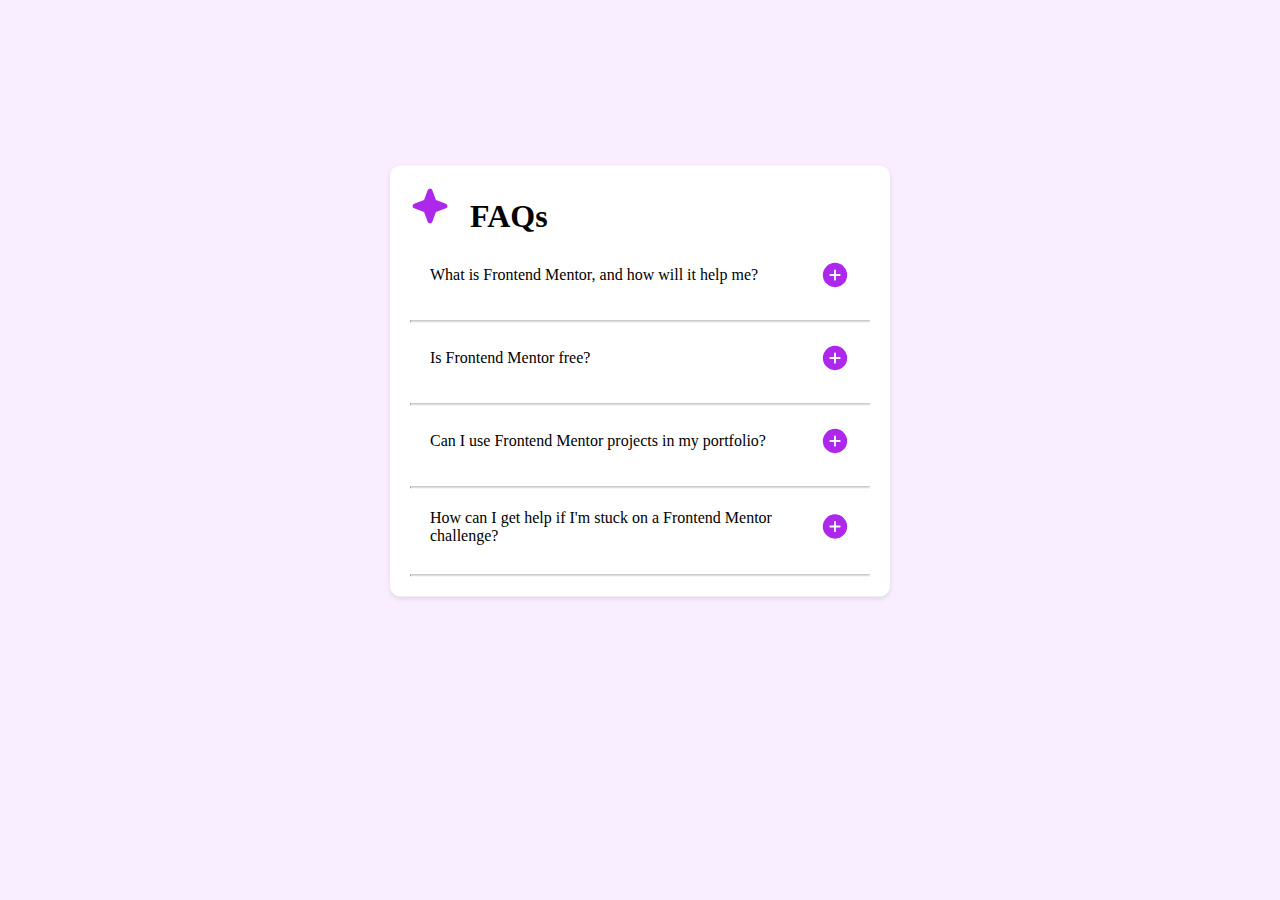
==== faq-accordion-main/index.html @ 1e6f16e1 "faq-accordion-main" ====
<!DOCTYPE html>
<html lang="en">

<head>
  <meta charset="UTF-8">
  <meta name="viewport" content="width=device-width, initial-scale=1.0">
  <!-- displays site properly based on user's device -->

  <link rel="icon" type="image/png" sizes="32x32" href="./assets/images/favicon-32x32.png">

  <title>Frontend Mentor | FAQ accordion</title>

  <!-- Feel free to remove these styles or customise in your own stylesheet 👍 -->
  <style>
    .attribution {
      font-size: 11px;
      text-align: center;
    }

    .attribution a {
      color: hsl(228, 45%, 44%);
    }
  </style>
  <link rel="stylesheet" href="src/style.css">
  <link rel="stylesheet" href="src/mediaquery.css">
</head>

<body>
  <div class="background-image"></div>
    <div class="cartao" style="top: 380.5px;">
      <h1><img src="assets/images/icon-star.svg" alt="icone de estrela">FAQs</h1>

      <div class="questions"><button>What is Frontend Mentor, and how will it help me? </button><img
          src="assets/images/icon-plus.svg" alt="simbolo de adição"></div>
      <p class="resposta">
        Frontend Mentor offers realistic coding challenges to help developers improve their
        frontend coding skills with projects in HTML, CSS, and JavaScript. It's suitable for
        all levels and ideal for portfolio building.
      </p>
      <hr>



      <div class="questions"><button>Is Frontend Mentor free?</button> <img src="assets/images/icon-plus.svg"
          alt="simbolo de adição"></div>
      <p class="resposta">
        Yes, Frontend Mentor offers both free and premium coding challenges, with the free
        option providing access to a range of projects suitable for all skill levels.
      </p>
      <hr>


      <div class="questions">
        <button>Can I use Frontend Mentor projects in my portfolio?</button> <img src="assets/images/icon-plus.svg"
          alt="simbolo de adição">
      </div>
      <p class="resposta">
        Yes, you can use projects completed on Frontend Mentor in your portfolio. It's an excellent
        way to showcase your skills to potential employers!
      </p>
      <hr>


      <div class="questions">
        <button>How can I get help if I'm stuck on a Frontend Mentor challenge?</button> <img
          src="assets/images/icon-plus.svg" alt="simbolo de adição">
      </div>
      <p class="resposta">
        The best place to get help is inside Frontend Mentor's Discord community. There's a help
        channel where you can ask questions and seek support from other community members.
      </p>
      <hr>

    </div>
  



  
</body>
<script src="src/script.js"></script>
</html>
---- faq-accordion-main/src/style.css ----
@font-face {
    font-family: "WorkSans-Regular";
    src: url('/assets/fonts/static/WorkSans-Regular.ttf');
}

@font-face {
    font-family: "WorkSans-Bold";
    src: url('/assets/fonts/static/WorkSans-Bold.ttf');
}

* {
    margin: 0;
    padding: 0;
    box-sizing: border-box;
}



body {
    background-color: #F9EEFF;
    display: flex;
    flex-direction: column;
    justify-content: center;
    line-height: 1.5;
    overflow-x: hidden;
    
}


.background-image {
    background-image: url('/assets/images/background-pattern-desktop.svg');
    background-position: top;
    height: 260px;
    position: relative;
}

h1 {
    font-family: 'WorkSans-Bold';
    text-align: left;
    
}

h1 img {
    padding-right: 20px;
}

.cartao {

    margin-top: 0px;
    background-color: rgb(255, 255, 255);
    padding: 20px;
    border-radius: 10px;
    position: absolute;
    top: 50%;
    left: 50%;
    transform: translate(-50%, -50%);
    max-width: 500px;
    min-width: 300px;
    text-align: center;
    box-shadow: 0 2px 4px rgba(0, 0, 0, 0.1);
    z-index: 1;
}
   
.questions {
    display: flex;
    cursor: pointer;
    justify-content: space-between;
    margin-bottom: 10px;
    padding: 20px;
}

.questions button {
    border: none;
    background-color: white;
    text-decoration: none;
    cursor: pointer;
    font-family: 'WorkSans-Bold';
    font-size: 1em;
    text-align: left;
    width: 100%;
}

.resposta {
    font-family: 'WorkSans-Regular';
    text-align: left;
    color: gray;
    opacity: 0;
    display: none;
    font-size: 0.9em;
    text-align: justify;
    padding-bottom: 5px;
}

.ativo {
    display: flex;
    opacity: 1;
}

hr {
    color: rgba(128, 128, 128, 0.247);
}

footer {
    position: relative;
    bottom: 0;
    left: 0;
    
    background-color: #D5E1EF;
    padding: 10px;
    text-align: center;
  
  }
---- faq-accordion-main/src/mediaquery.css ----
@media screen and (max-width: 600px) {
    
    .cartao {
         /* Ajuste a margem conforme necessário */
        max-width: 80%; /* Define uma largura máxima menor para melhor visualização em telas pequenas */
    }

    .questions {
        padding: 10px; /* Ajuste o preenchimento conforme necessário */
    }

    .questions button {
        font-size: 0.9em; /* Ajuste o tamanho da fonte conforme necessário */
    }

    .resposta {
        font-size: 0.8em; /* Ajuste o tamanho da fonte conforme necessário */
    }
}
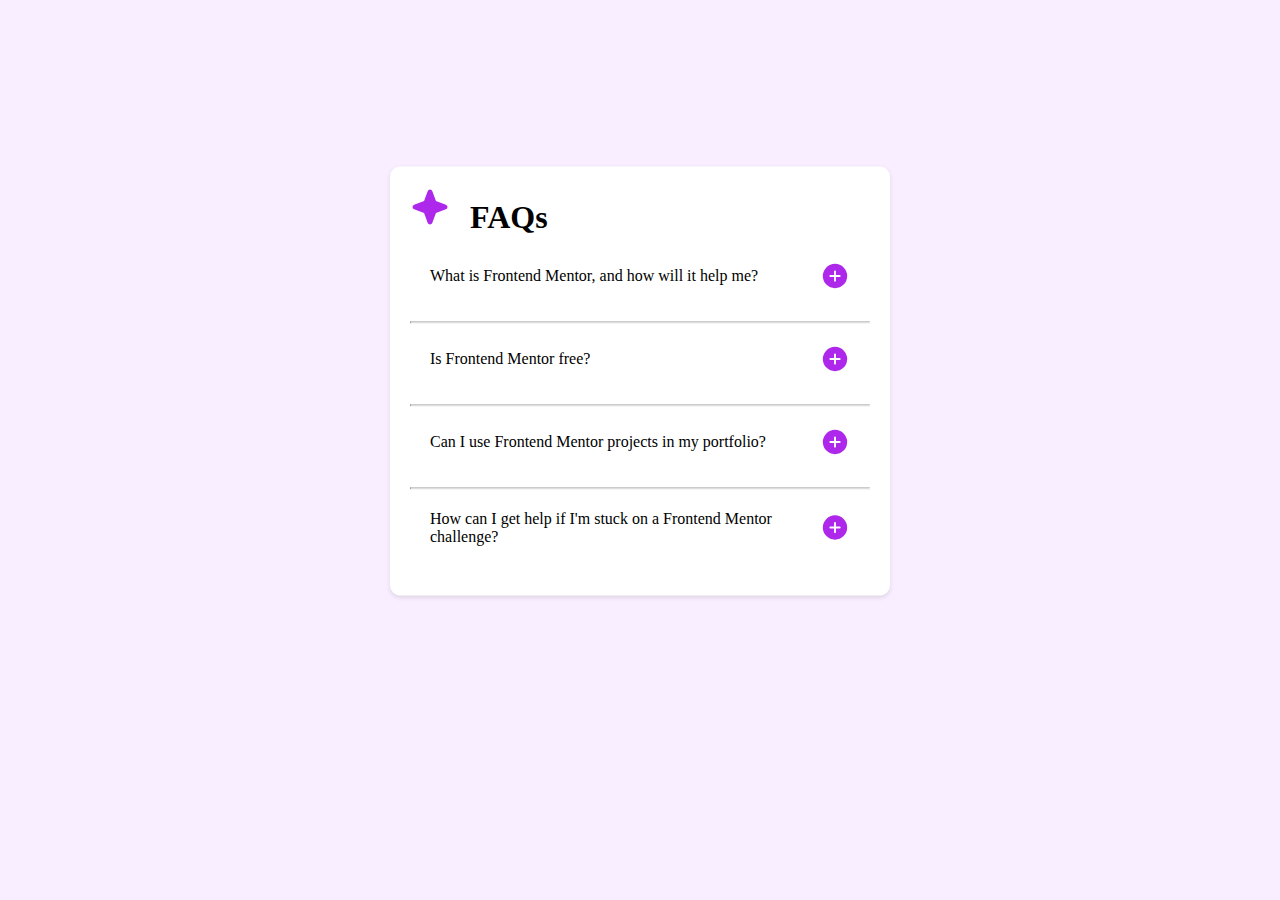
==== commit 31f2ec34: "<hr> fixed" ====
--- a/faq-accordion-main/index.html
+++ b/faq-accordion-main/index.html
@@ -21,8 +21,8 @@
       color: hsl(228, 45%, 44%);
     }
   </style>
-  <link rel="stylesheet" href="src/style.css">
-  <link rel="stylesheet" href="src/mediaquery.css">
+  <link rel="stylesheet" href="./src/style.css">
+  <link rel="stylesheet" href="./src/mediaquery.css">
 </head>
 
 <body>
@@ -69,7 +69,7 @@
         The best place to get help is inside Frontend Mentor's Discord community. There's a help
         channel where you can ask questions and seek support from other community members.
       </p>
-      <hr>
+      
 
     </div>
   
--- a/faq-accordion-main/src/style.css
+++ b/faq-accordion-main/src/style.css
@@ -1,11 +1,11 @@
 @font-face {
     font-family: "WorkSans-Regular";
-    src: url('/assets/fonts/static/WorkSans-Regular.ttf');
+    src: url('/frontend-mentor/faq-accordion-main/assets/fonts/static/WorkSans-Regular.ttf');
 }
 
 @font-face {
     font-family: "WorkSans-Bold";
-    src: url('/assets/fonts/static/WorkSans-Bold.ttf');
+    src: url('/frontend-mentor/faq-accordion-main/assets/fonts/static/WorkSans-Bold.ttf');
 }
 
 * {
@@ -28,7 +28,7 @@
 
 
 .background-image {
-    background-image: url('/assets/images/background-pattern-desktop.svg');
+    background-image: url('/frontend-mentor/faq-accordion-main/assets/images/background-pattern-desktop.svg');
     background-position: top;
     height: 260px;
     position: relative;
@@ -97,7 +97,7 @@
 }
 
 hr {
-    color: rgba(128, 128, 128, 0.247);
+    color: rgba(128, 128, 128, 0.068);
 }
 
 footer {
